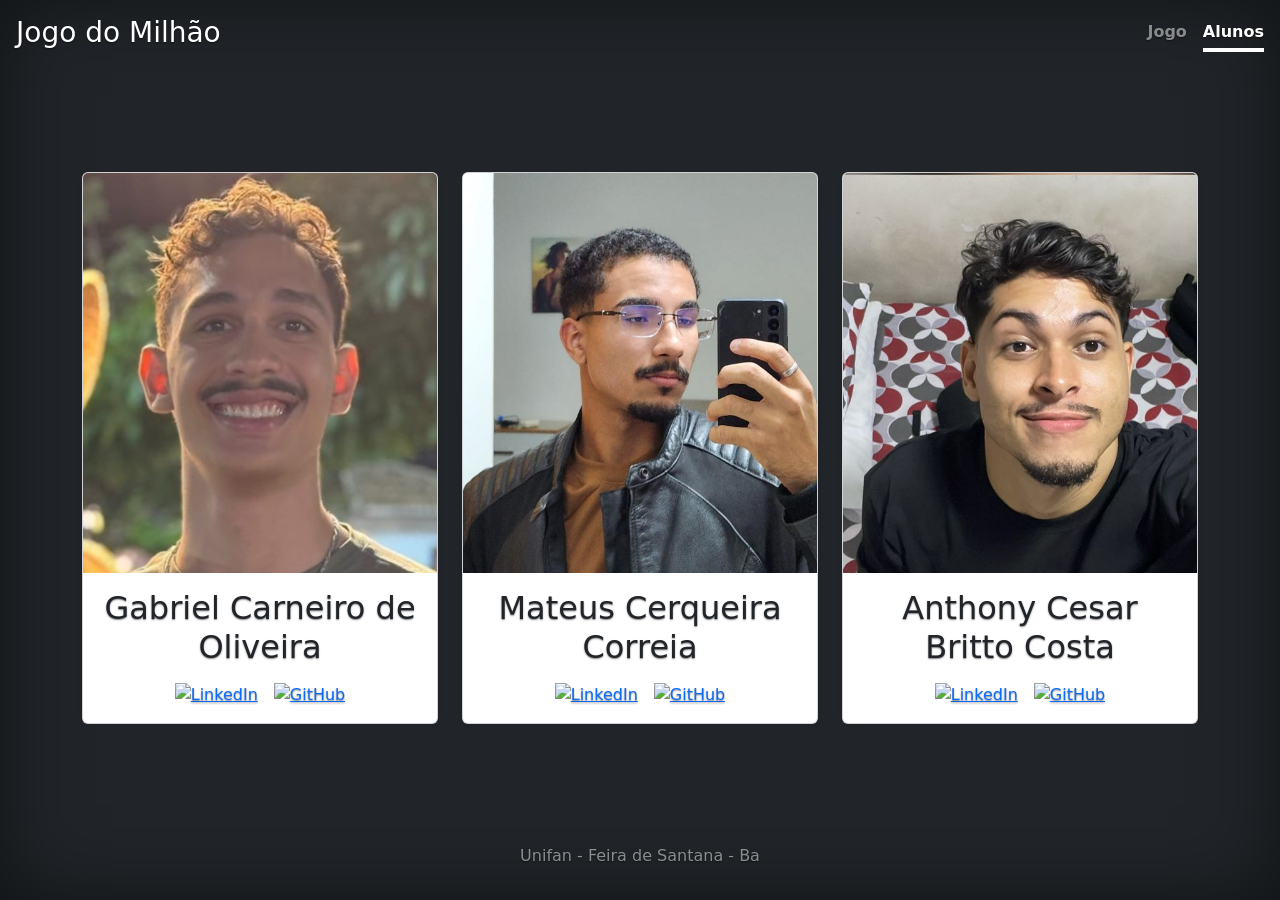
==== arquivoshtml/alunos.html @ 260abe2b "Upd dos Alunos" ====
<!doctype html>
<html lang="en" class="h-100" data-bs-theme="auto">
  <head>
    <meta charset="utf-8" />
    <meta name="viewport" content="width=device-width, initial-scale=1" />
    <title>Alunos</title>
    <link
      href="https://cdn.jsdelivr.net/npm/bootstrap@5.3.0/dist/css/bootstrap.min.css"
      rel="stylesheet"
    />
    <link href="../arquivoscss/alunos.css" rel="stylesheet" />
  </head>
  <body class="d-flex h-100 text-center text-bg-dark">
    </div>
    <div class="cover-container d-flex w-100 h-100 p-3 mx-auto flex-column">
      <header class="mb-auto">
        <div>
          <h3 class="float-md-start mb-0">Jogo do Milhão</h3>
          <nav class="nav nav-masthead justify-content-center float-md-end">
            <a class="nav-link fw-bold py-1 px-0" href="../index.html">Jogo</a>
            <a
              class="nav-link fw-bold py-1 px-0 active"
              aria-current="page"
              href="#">Alunos</a>
          </nav>
        </div>
      </header>
      <main class="px-3">
  <div class="container">
    <div class="row row-cols-3 g-4">
        <div class="col">
  <div class="card shadow-sm">
    <img src="../fotos/gabriel.png" class="card-img-top" alt="Gabriel">
    <div class="card-body">
      <h2 class="card-text">
        Gabriel Carneiro de Oliveira
      </h2>

      <div class="d-flex justify-content-center gap-3 mt-3">
        <a href="https://www.linkedin.com/in/SEU-USUARIO" target="_blank">
          <img src="https://cdn.jsdelivr.net/gh/devicons/devicon/icons/linkedin/linkedin-original.svg" width="30" alt="LinkedIn">
        </a>

        <a href="https://github.com/SEU-USUARIO" target="_blank">
          <img src="https://cdn.jsdelivr.net/gh/devicons/devicon/icons/github/github-original.svg" width="30" alt="GitHub">
        </a>
      </div>
    </div>
  </div>
</div>

<div class="col">
  <div class="card shadow-sm">
    <img src="../fotos/mateus.png" class="card-img-top" alt="Mateus">
    <div class="card-body">
      <h2 class="card-text">
        Mateus Cerqueira Correia
      </h2>

      <div class="d-flex justify-content-center gap-3 mt-3">
        <a href="https://www.linkedin.com/in/SEU-USUARIO" target="_blank">
          <img src="https://cdn.jsdelivr.net/gh/devicons/devicon/icons/linkedin/linkedin-original.svg" width="30" alt="LinkedIn">
        </a>

        <a href="https://github.com/SEU-USUARIO" target="_blank">
          <img src="https://cdn.jsdelivr.net/gh/devicons/devicon/icons/github/github-original.svg" width="30" alt="GitHub">
        </a>
      </div>
    </div>
  </div>
</div>

<div class="col">
  <div class="card shadow-sm">
    <img src="../fotos/anthony.png" class="card-img-top" alt="Anthony">
    <div class="card-body">
      <h2 class="card-text">
        Anthony Cesar Britto Costa
      </h2>

      <div class="d-flex justify-content-center gap-3 mt-3">
        <a href="https://www.linkedin.com/in/SEU-USUARIO" target="_blank">
          <img src="https://cdn.jsdelivr.net/gh/devicons/devicon/icons/linkedin/linkedin-original.svg" width="30" alt="LinkedIn">
        </a>

        <a href="https://github.com/SEU-USUARIO" target="_blank">
          <img src="https://cdn.jsdelivr.net/gh/devicons/devicon/icons/github/github-original.svg" width="30" alt="GitHub">
        </a>
      </div>
    </div>
  </div>
</div>
      </main>
      <footer class="mt-auto text-white-50">
        <p>Unifan - Feira de Santana - Ba</p>
      </footer>
    </div>
    <script src="https://cdn.jsdelivr.net/npm/bootstrap@5.3.0/dist/js/bootstrap.bundle.min.js"></script>
  </body>
</html>
---- arquivoscss/alunos.css ----
.btn-light,
.btn-light:hover,
.btn-light:focus {
  color: #333;
  text-shadow: none; /* Prevent inheritance from `body` */
}

body {
  text-shadow: 0 0.05rem 0.1rem rgba(0, 0, 0, 0.5);
  box-shadow: inset 0 0 5rem rgba(0, 0, 0, 0.5);
}

.cover-container {
  max-width: 42em;
}

.nav-masthead .nav-link {
  color: rgba(255, 255, 255, 0.5);
  border-bottom: 0.25rem solid transparent;
}

.nav-masthead .nav-link:hover,
.nav-masthead .nav-link:focus {
  border-bottom-color: rgba(255, 255, 255, 0.25);
}

.nav-masthead .nav-link + .nav-link {
  margin-left: 1rem;
}

.nav-masthead .active {
  color: #fff;
  border-bottom-color: #fff;
}

.bd-placeholder-img {
  font-size: 1.125rem;
  text-anchor: middle;
  -webkit-user-select: none;
  -moz-user-select: none;
  user-select: none;
}
@media (min-width: 768px) {
  .bd-placeholder-img-lg {
    font-size: 3.5rem;
  }
}
.b-example-divider {
  width: 100%;
  height: 3rem;
  background-color: #0000001a;
  border: solid rgba(0, 0, 0, 0.15);
  border-width: 1px 0;
  box-shadow:
    inset 0 0.5em 1.5em #0000001a,
    inset 0 0.125em 0.5em #00000026;
}
.b-example-vr {
  flex-shrink: 0;
  width: 1.5rem;
  height: 100vh;
}
.bi {
  vertical-align: -0.125em;
  fill: currentColor;
}
.nav-scroller {
  position: relative;
  z-index: 2;
  height: 2.75rem;
  overflow-y: hidden;
}
.nav-scroller .nav {
  display: flex;
  flex-wrap: nowrap;
  padding-bottom: 1rem;
  margin-top: -1px;
  overflow-x: auto;
  text-align: center;
  white-space: nowrap;
  -webkit-overflow-scrolling: touch;
}
.btn-bd-primary {
  --bd-violet-bg: #712cf9;
  --bd-violet-rgb: 112.520718, 44.062154, 249.437846;
  --bs-btn-font-weight: 600;
  --bs-btn-color: var(--bs-white);
  --bs-btn-bg: var(--bd-violet-bg);
  --bs-btn-border-color: var(--bd-violet-bg);
  --bs-btn-hover-color: var(--bs-white);
  --bs-btn-hover-bg: #6528e0;
  --bs-btn-hover-border-color: #6528e0;
  --bs-btn-focus-shadow-rgb: var(--bd-violet-rgb);
  --bs-btn-active-color: var(--bs-btn-hover-color);
  --bs-btn-active-bg: #5a23c8;
  --bs-btn-active-border-color: #5a23c8;
}
.bd-mode-toggle {
  z-index: 1500;
}
.bd-mode-toggle .bi {
  width: 1em;
  height: 1em;
}
.bd-mode-toggle .dropdown-menu .active .bi {
  display: block !important;
}

.cover-container {
  max-width: 90em;
}

.card-img-top {
  width: 100%;
  height: 400px;
  object-fit: cover;
}
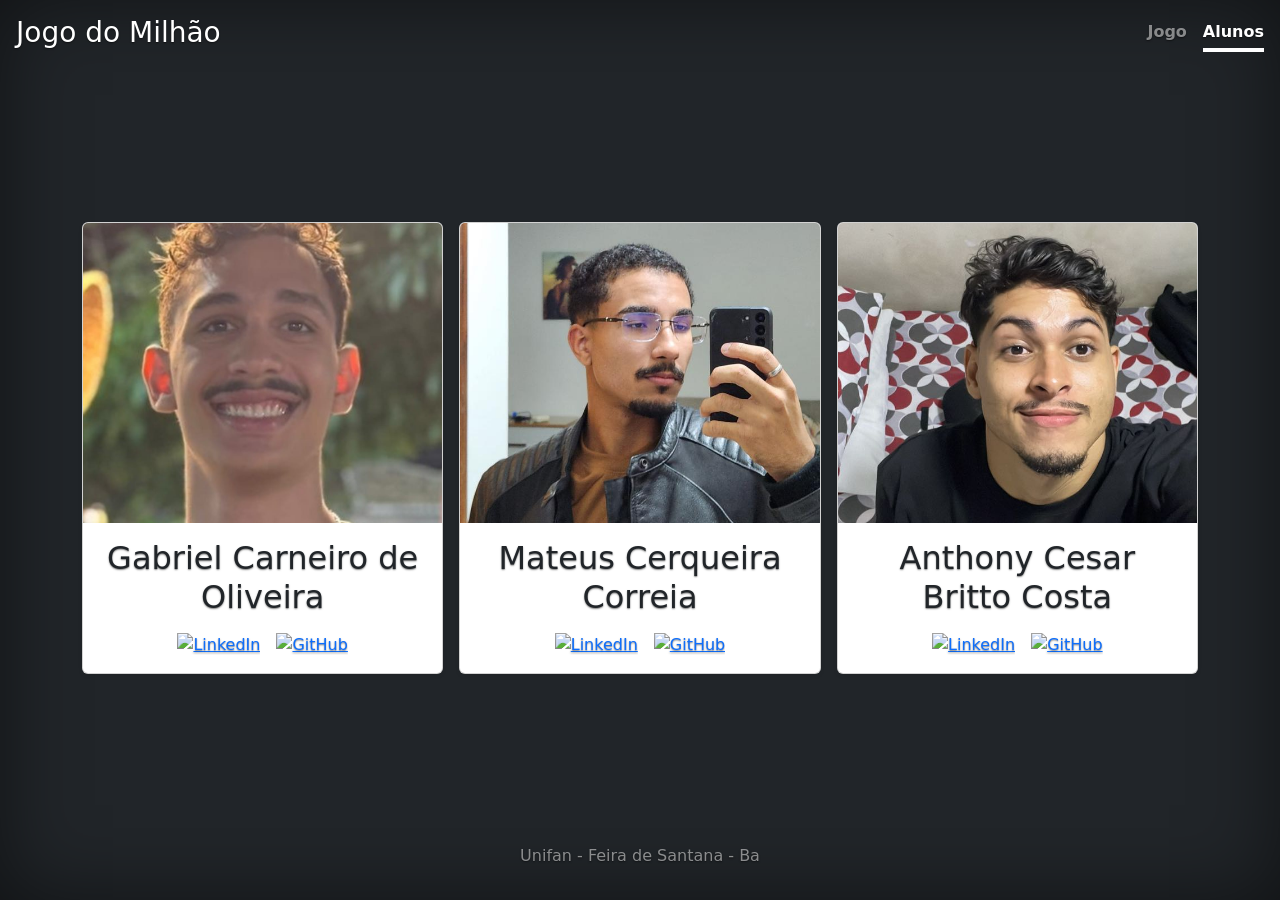
==== commit f6a1bd73: "Correções na pag Alunos" ====
--- a/arquivoshtml/alunos.html
+++ b/arquivoshtml/alunos.html
@@ -26,9 +26,11 @@
         </div>
       </header>
       <main class="px-3">
-  <div class="container">
-    <div class="row row-cols-3 g-4">
-        <div class="col">
+        <div class="album py-5">
+        <div class="container">
+          <div class="row row-cols-1 row-cols-sm-2 row-cols-md-3 g-3">
+            
+            <div class="col">
   <div class="card shadow-sm">
     <img src="../fotos/gabriel.png" class="card-img-top" alt="Gabriel">
     <div class="card-body">
@@ -49,7 +51,7 @@
   </div>
 </div>
 
-<div class="col">
+ <div class="col">
   <div class="card shadow-sm">
     <img src="../fotos/mateus.png" class="card-img-top" alt="Mateus">
     <div class="card-body">
@@ -90,6 +92,7 @@
     </div>
   </div>
 </div>
+</div>
       </main>
       <footer class="mt-auto text-white-50">
         <p>Unifan - Feira de Santana - Ba</p>
--- a/arquivoscss/alunos.css
+++ b/arquivoscss/alunos.css
@@ -112,6 +112,6 @@
 
 .card-img-top {
   width: 100%;
-  height: 400px;
+  height: 300px;
   object-fit: cover;
 }
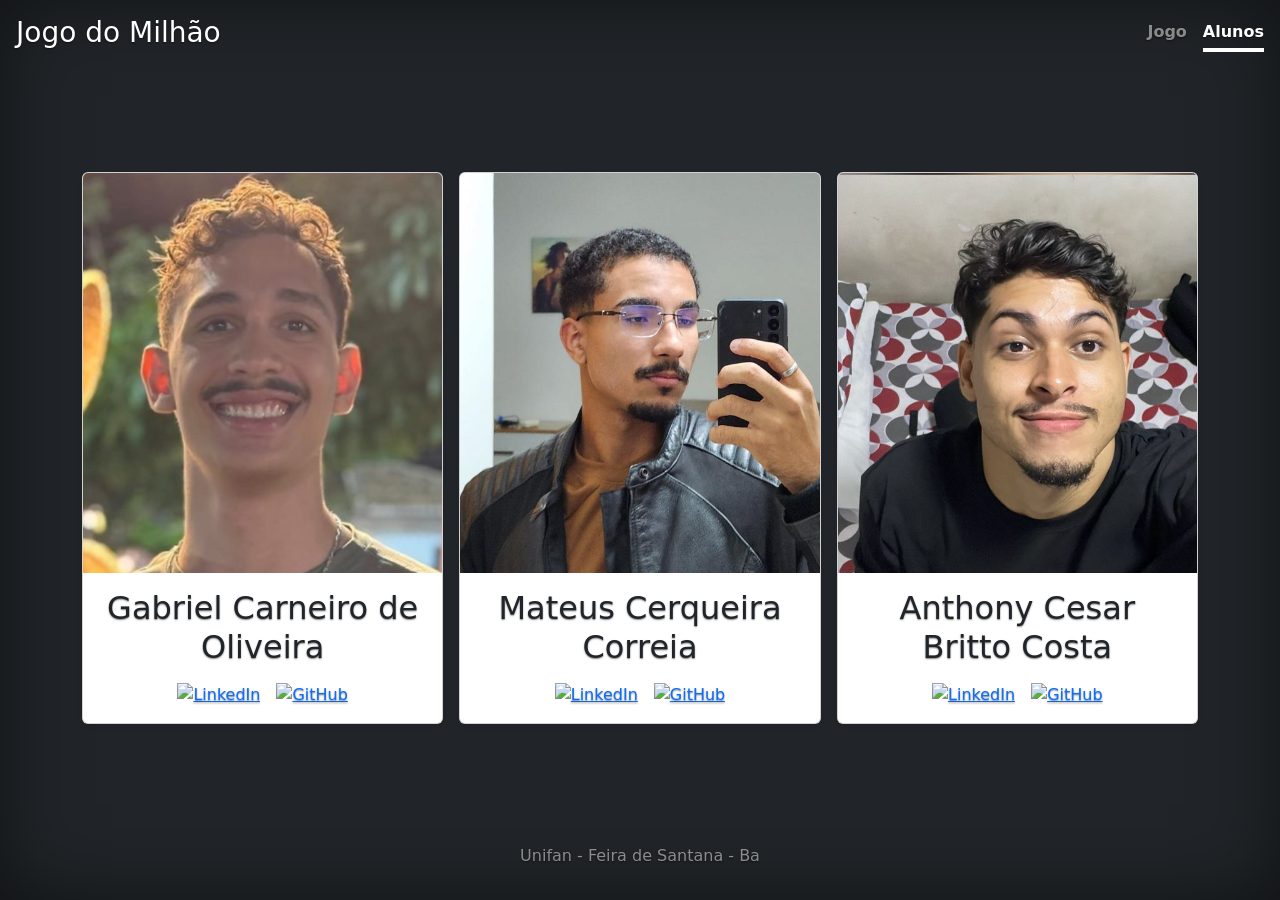
==== commit 6a17e55a: "upd Links do linkedin e github" ====
--- a/arquivoshtml/alunos.html
+++ b/arquivoshtml/alunos.html
@@ -8,7 +8,7 @@
       href="https://cdn.jsdelivr.net/npm/bootstrap@5.3.0/dist/css/bootstrap.min.css"
       rel="stylesheet"
     />
-    <link href="../arquivoscss/alunos.css" rel="stylesheet" />
+    <link href="../arquivoscss/jogoDoMilhao.css" rel="stylesheet" />
   </head>
   <body class="d-flex h-100 text-center text-bg-dark">
     </div>
@@ -39,11 +39,11 @@
       </h2>
 
       <div class="d-flex justify-content-center gap-3 mt-3">
-        <a href="https://www.linkedin.com/in/SEU-USUARIO" target="_blank">
+        <a href="https://www.linkedin.com/in" target="_blank">
           <img src="https://cdn.jsdelivr.net/gh/devicons/devicon/icons/linkedin/linkedin-original.svg" width="30" alt="LinkedIn">
         </a>
 
-        <a href="https://github.com/SEU-USUARIO" target="_blank">
+        <a href="https://github.com/GabrielCAR609" target="_blank">
           <img src="https://cdn.jsdelivr.net/gh/devicons/devicon/icons/github/github-original.svg" width="30" alt="GitHub">
         </a>
       </div>
@@ -60,11 +60,11 @@
       </h2>
 
       <div class="d-flex justify-content-center gap-3 mt-3">
-        <a href="https://www.linkedin.com/in/SEU-USUARIO" target="_blank">
+        <a href="https://www.linkedin.com/in/mateus-cerqueira-bb337a2b8/" target="_blank">
           <img src="https://cdn.jsdelivr.net/gh/devicons/devicon/icons/linkedin/linkedin-original.svg" width="30" alt="LinkedIn">
         </a>
 
-        <a href="https://github.com/SEU-USUARIO" target="_blank">
+        <a href="https://github.com/TeuCorreia" target="_blank">
           <img src="https://cdn.jsdelivr.net/gh/devicons/devicon/icons/github/github-original.svg" width="30" alt="GitHub">
         </a>
       </div>
@@ -81,11 +81,11 @@
       </h2>
 
       <div class="d-flex justify-content-center gap-3 mt-3">
-        <a href="https://www.linkedin.com/in/SEU-USUARIO" target="_blank">
+        <a href="https://www.linkedin.com/in/anthony-cesar-britto-costa-a0418a3b8/" target="_blank">
           <img src="https://cdn.jsdelivr.net/gh/devicons/devicon/icons/linkedin/linkedin-original.svg" width="30" alt="LinkedIn">
         </a>
 
-        <a href="https://github.com/SEU-USUARIO" target="_blank">
+        <a href="https://github.com/ThonyBrtt" target="_blank">
           <img src="https://cdn.jsdelivr.net/gh/devicons/devicon/icons/github/github-original.svg" width="30" alt="GitHub">
         </a>
       </div>
--- a/arquivoscss/jogoDoMilhao.css
+++ b/arquivoscss/jogoDoMilhao.css
@@ -0,0 +1,117 @@
+.btn-light,
+.btn-light:hover,
+.btn-light:focus {
+  color: #333;
+  text-shadow: none; /* Prevent inheritance from `body` */
+}
+
+body {
+  text-shadow: 0 0.05rem 0.1rem rgba(0, 0, 0, 0.5);
+  box-shadow: inset 0 0 5rem rgba(0, 0, 0, 0.5);
+}
+
+.cover-container {
+  max-width: 42em;
+}
+
+.nav-masthead .nav-link {
+  color: rgba(255, 255, 255, 0.5);
+  border-bottom: 0.25rem solid transparent;
+}
+
+.nav-masthead .nav-link:hover,
+.nav-masthead .nav-link:focus {
+  border-bottom-color: rgba(255, 255, 255, 0.25);
+}
+
+.nav-masthead .nav-link + .nav-link {
+  margin-left: 1rem;
+}
+
+.nav-masthead .active {
+  color: #fff;
+  border-bottom-color: #fff;
+}
+
+.bd-placeholder-img {
+  font-size: 1.125rem;
+  text-anchor: middle;
+  -webkit-user-select: none;
+  -moz-user-select: none;
+  user-select: none;
+}
+@media (min-width: 768px) {
+  .bd-placeholder-img-lg {
+    font-size: 3.5rem;
+  }
+}
+.b-example-divider {
+  width: 100%;
+  height: 3rem;
+  background-color: #0000001a;
+  border: solid rgba(0, 0, 0, 0.15);
+  border-width: 1px 0;
+  box-shadow:
+    inset 0 0.5em 1.5em #0000001a,
+    inset 0 0.125em 0.5em #00000026;
+}
+.b-example-vr {
+  flex-shrink: 0;
+  width: 1.5rem;
+  height: 100vh;
+}
+.bi {
+  vertical-align: -0.125em;
+  fill: currentColor;
+}
+.nav-scroller {
+  position: relative;
+  z-index: 2;
+  height: 2.75rem;
+  overflow-y: hidden;
+}
+.nav-scroller .nav {
+  display: flex;
+  flex-wrap: nowrap;
+  padding-bottom: 1rem;
+  margin-top: -1px;
+  overflow-x: auto;
+  text-align: center;
+  white-space: nowrap;
+  -webkit-overflow-scrolling: touch;
+}
+.btn-bd-primary {
+  --bd-violet-bg: #712cf9;
+  --bd-violet-rgb: 112.520718, 44.062154, 249.437846;
+  --bs-btn-font-weight: 600;
+  --bs-btn-color: var(--bs-white);
+  --bs-btn-bg: var(--bd-violet-bg);
+  --bs-btn-border-color: var(--bd-violet-bg);
+  --bs-btn-hover-color: var(--bs-white);
+  --bs-btn-hover-bg: #6528e0;
+  --bs-btn-hover-border-color: #6528e0;
+  --bs-btn-focus-shadow-rgb: var(--bd-violet-rgb);
+  --bs-btn-active-color: var(--bs-btn-hover-color);
+  --bs-btn-active-bg: #5a23c8;
+  --bs-btn-active-border-color: #5a23c8;
+}
+.bd-mode-toggle {
+  z-index: 1500;
+}
+.bd-mode-toggle .bi {
+  width: 1em;
+  height: 1em;
+}
+.bd-mode-toggle .dropdown-menu .active .bi {
+  display: block !important;
+}
+
+.cover-container {
+  max-width: 90em;
+}
+
+.card-img-top {
+  width: 100%;
+  height: 400px;
+  object-fit: cover;
+}
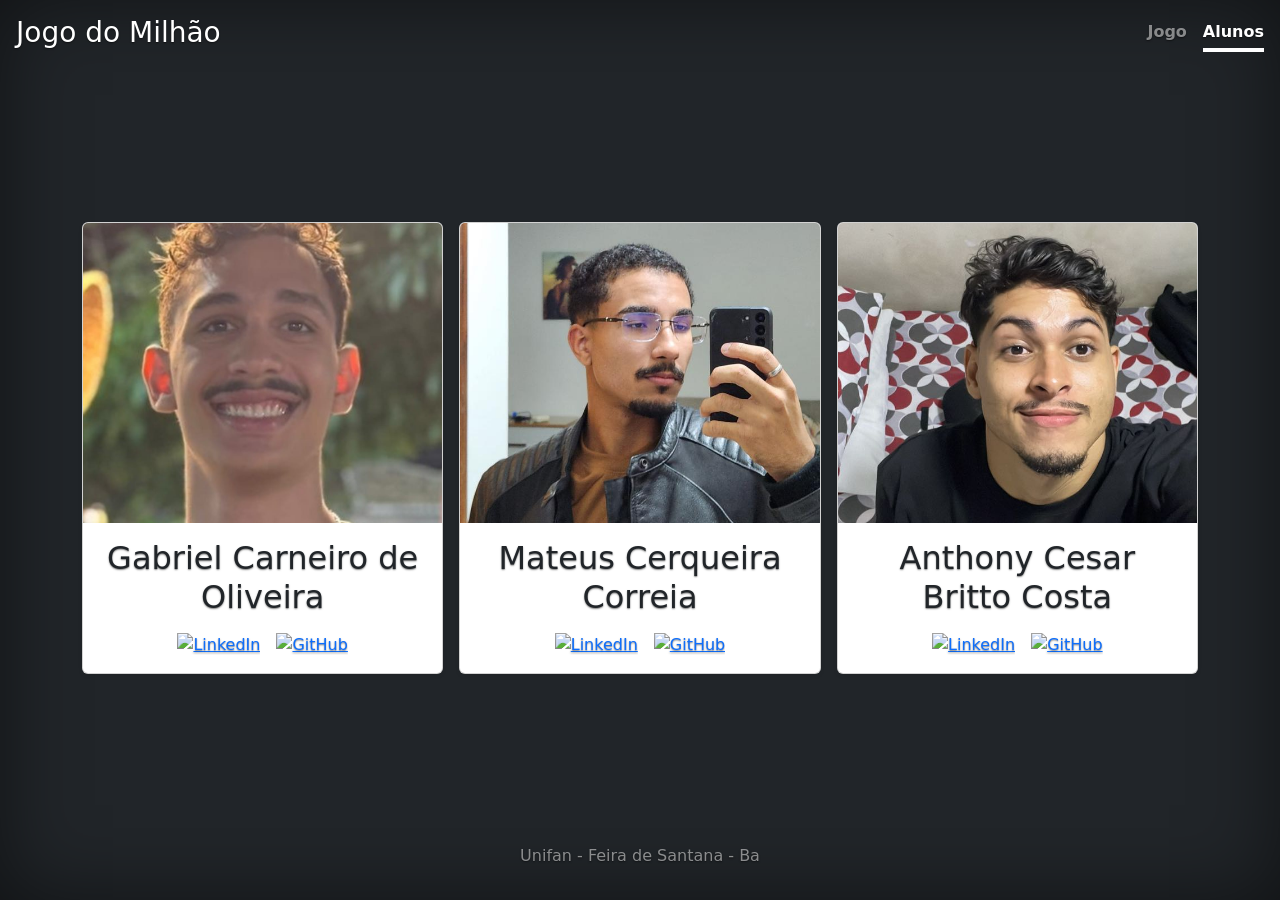
==== commit d06df005: "upd tela de perguntas" ====
--- a/arquivoshtml/alunos.html
+++ b/arquivoshtml/alunos.html
@@ -8,7 +8,7 @@
       href="https://cdn.jsdelivr.net/npm/bootstrap@5.3.0/dist/css/bootstrap.min.css"
       rel="stylesheet"
     />
-    <link href="../arquivoscss/jogoDoMilhao.css" rel="stylesheet" />
+    <link href="../arquivoscss/alunos.css" rel="stylesheet" />
   </head>
   <body class="d-flex h-100 text-center text-bg-dark">
     </div>
--- a/arquivoscss/alunos.css
+++ b/arquivoscss/alunos.css
@@ -0,0 +1,117 @@
+.btn-light,
+.btn-light:hover,
+.btn-light:focus {
+  color: #333;
+  text-shadow: none; /* Prevent inheritance from `body` */
+}
+
+body {
+  text-shadow: 0 0.05rem 0.1rem rgba(0, 0, 0, 0.5);
+  box-shadow: inset 0 0 5rem rgba(0, 0, 0, 0.5);
+}
+
+.cover-container {
+  max-width: 42em;
+}
+
+.nav-masthead .nav-link {
+  color: rgba(255, 255, 255, 0.5);
+  border-bottom: 0.25rem solid transparent;
+}
+
+.nav-masthead .nav-link:hover,
+.nav-masthead .nav-link:focus {
+  border-bottom-color: rgba(255, 255, 255, 0.25);
+}
+
+.nav-masthead .nav-link + .nav-link {
+  margin-left: 1rem;
+}
+
+.nav-masthead .active {
+  color: #fff;
+  border-bottom-color: #fff;
+}
+
+.bd-placeholder-img {
+  font-size: 1.125rem;
+  text-anchor: middle;
+  -webkit-user-select: none;
+  -moz-user-select: none;
+  user-select: none;
+}
+@media (min-width: 768px) {
+  .bd-placeholder-img-lg {
+    font-size: 3.5rem;
+  }
+}
+.b-example-divider {
+  width: 100%;
+  height: 3rem;
+  background-color: #0000001a;
+  border: solid rgba(0, 0, 0, 0.15);
+  border-width: 1px 0;
+  box-shadow:
+    inset 0 0.5em 1.5em #0000001a,
+    inset 0 0.125em 0.5em #00000026;
+}
+.b-example-vr {
+  flex-shrink: 0;
+  width: 1.5rem;
+  height: 100vh;
+}
+.bi {
+  vertical-align: -0.125em;
+  fill: currentColor;
+}
+.nav-scroller {
+  position: relative;
+  z-index: 2;
+  height: 2.75rem;
+  overflow-y: hidden;
+}
+.nav-scroller .nav {
+  display: flex;
+  flex-wrap: nowrap;
+  padding-bottom: 1rem;
+  margin-top: -1px;
+  overflow-x: auto;
+  text-align: center;
+  white-space: nowrap;
+  -webkit-overflow-scrolling: touch;
+}
+.btn-bd-primary {
+  --bd-violet-bg: #712cf9;
+  --bd-violet-rgb: 112.520718, 44.062154, 249.437846;
+  --bs-btn-font-weight: 600;
+  --bs-btn-color: var(--bs-white);
+  --bs-btn-bg: var(--bd-violet-bg);
+  --bs-btn-border-color: var(--bd-violet-bg);
+  --bs-btn-hover-color: var(--bs-white);
+  --bs-btn-hover-bg: #6528e0;
+  --bs-btn-hover-border-color: #6528e0;
+  --bs-btn-focus-shadow-rgb: var(--bd-violet-rgb);
+  --bs-btn-active-color: var(--bs-btn-hover-color);
+  --bs-btn-active-bg: #5a23c8;
+  --bs-btn-active-border-color: #5a23c8;
+}
+.bd-mode-toggle {
+  z-index: 1500;
+}
+.bd-mode-toggle .bi {
+  width: 1em;
+  height: 1em;
+}
+.bd-mode-toggle .dropdown-menu .active .bi {
+  display: block !important;
+}
+
+.cover-container {
+  max-width: 90em;
+}
+
+.card-img-top {
+  width: 100%;
+  height: 300px;
+  object-fit: cover;
+}
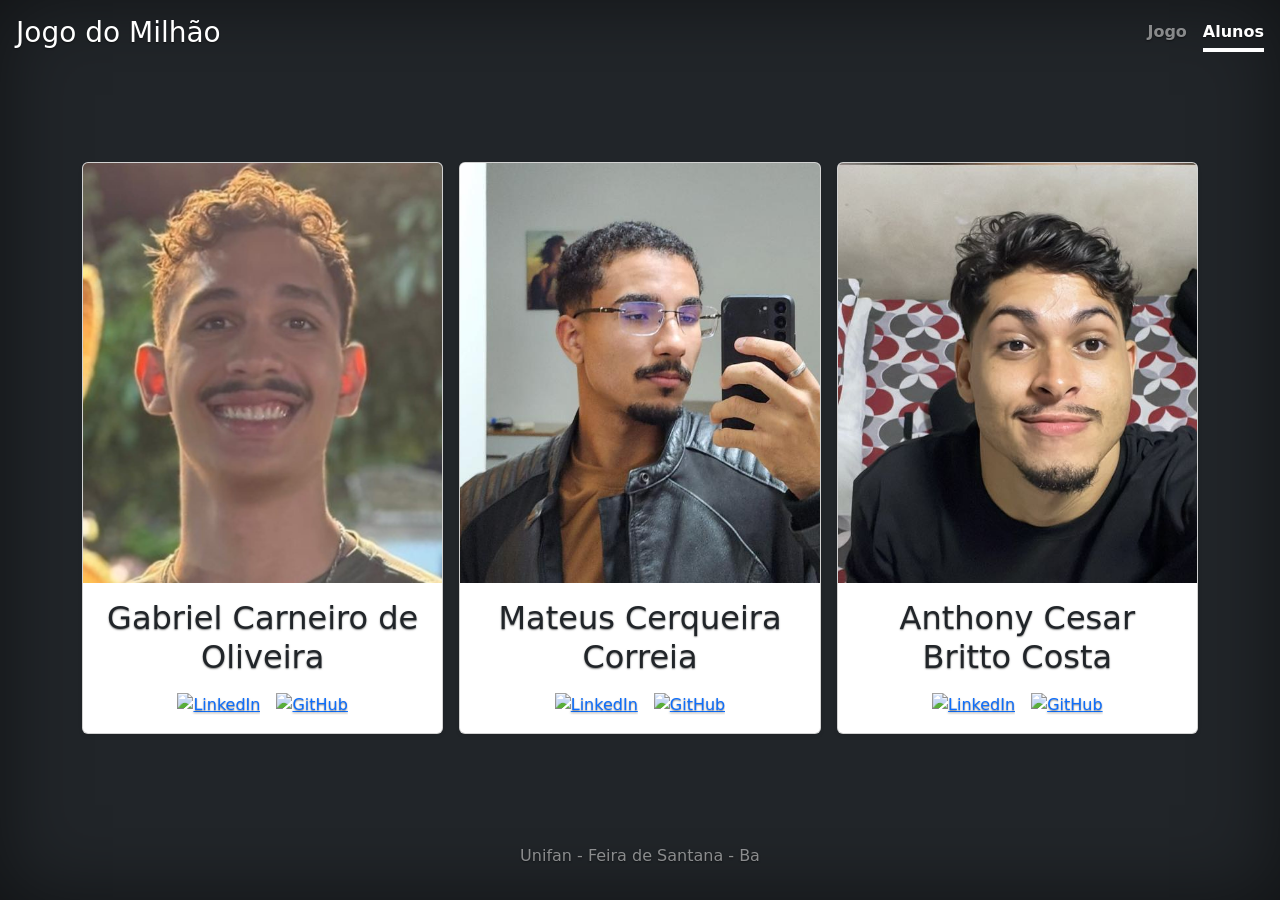
==== commit 604c6bef: "Criação da Page Jogar.html" ====
--- a/arquivoshtml/alunos.html
+++ b/arquivoshtml/alunos.html
@@ -39,11 +39,11 @@
       </h2>
 
       <div class="d-flex justify-content-center gap-3 mt-3">
-        <a href="https://www.linkedin.com/in" target="_blank">
+        <a href="https://www.linkedin.com/in/SEU-USUARIO" target="_blank">
           <img src="https://cdn.jsdelivr.net/gh/devicons/devicon/icons/linkedin/linkedin-original.svg" width="30" alt="LinkedIn">
         </a>
 
-        <a href="https://github.com/GabrielCAR609" target="_blank">
+        <a href="https://github.com/SEU-USUARIO" target="_blank">
           <img src="https://cdn.jsdelivr.net/gh/devicons/devicon/icons/github/github-original.svg" width="30" alt="GitHub">
         </a>
       </div>
@@ -56,15 +56,15 @@
     <img src="../fotos/mateus.png" class="card-img-top" alt="Mateus">
     <div class="card-body">
       <h2 class="card-text">
-        Mateus Cerqueira Correia
+          <div>Mateus Cerqueira Correia
       </h2>
 
       <div class="d-flex justify-content-center gap-3 mt-3">
-        <a href="https://www.linkedin.com/in/mateus-cerqueira-bb337a2b8/" target="_blank">
+        <a href="https://www.linkedin.com/in/SEU-USUARIO" target="_blank">
           <img src="https://cdn.jsdelivr.net/gh/devicons/devicon/icons/linkedin/linkedin-original.svg" width="30" alt="LinkedIn">
         </a>
 
-        <a href="https://github.com/TeuCorreia" target="_blank">
+        <a href="https://github.com/SEU-USUARIO" target="_blank">
           <img src="https://cdn.jsdelivr.net/gh/devicons/devicon/icons/github/github-original.svg" width="30" alt="GitHub">
         </a>
       </div>
@@ -81,11 +81,11 @@
       </h2>
 
       <div class="d-flex justify-content-center gap-3 mt-3">
-        <a href="https://www.linkedin.com/in/anthony-cesar-britto-costa-a0418a3b8/" target="_blank">
+        <a href="https://www.linkedin.com/in/SEU-USUARIO" target="_blank">
           <img src="https://cdn.jsdelivr.net/gh/devicons/devicon/icons/linkedin/linkedin-original.svg" width="30" alt="LinkedIn">
         </a>
 
-        <a href="https://github.com/ThonyBrtt" target="_blank">
+        <a href="https://github.com/SEU-USUARIO" target="_blank">
           <img src="https://cdn.jsdelivr.net/gh/devicons/devicon/icons/github/github-original.svg" width="30" alt="GitHub">
         </a>
       </div>
--- a/arquivoscss/alunos.css
+++ b/arquivoscss/alunos.css
@@ -112,6 +112,6 @@
 
 .card-img-top {
   width: 100%;
-  height: 300px;
+  height: 420px;
   object-fit: cover;
 }
